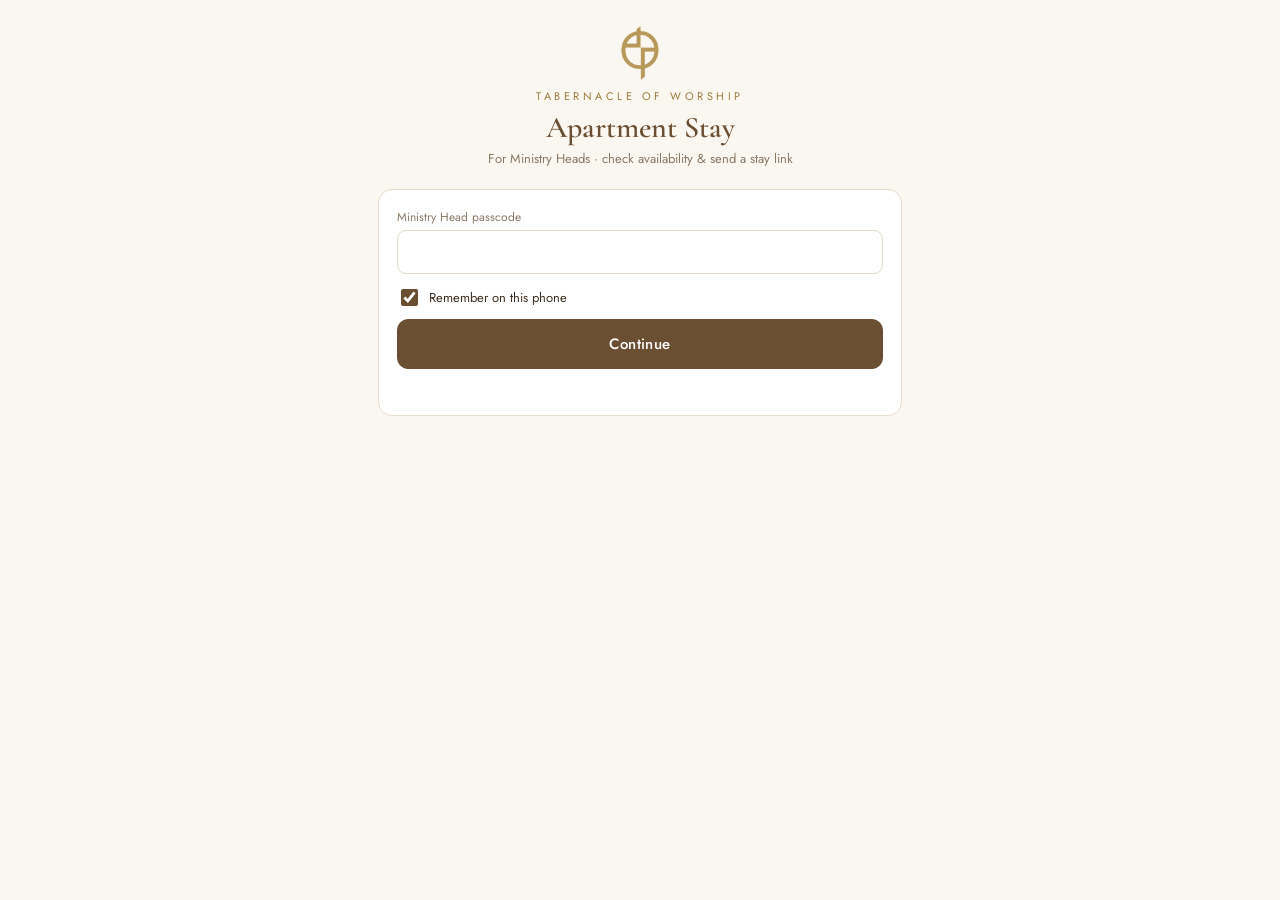
==== head.html @ 20a66131 "Add files via upload" ====
<!DOCTYPE html>
<html lang="en">
<head>
<meta charset="utf-8">
<meta name="viewport" content="width=device-width, initial-scale=1">
<meta name="robots" content="noindex, nofollow">
<title>TOW Apartment · Ministry Head</title>
<link href="https://fonts.googleapis.com/css2?family=Cormorant+Garamond:wght@500;600&family=Jost:wght@300;400;500;600&display=swap" rel="stylesheet">
<link rel="stylesheet" href="style.css">
<link rel="icon" type="image/png" href="favicon.png">
</head>
<body>
<div class="wrap">
  <header class="top">
    <img class="mark" src="logo-mark.png" alt="TOW">
    <div class="eyebrow">Tabernacle of Worship</div>
    <h1>Apartment Stay</h1>
    <div class="sub">For Ministry Heads · check availability &amp; send a stay link</div>
  </header>

  <section class="card" id="login">
    <div class="f"><label>Ministry Head passcode</label><input id="hkey" type="password"></div>
    <label class="inline" style="margin:0 0 6px"><input type="checkbox" id="remember" checked> Remember on this phone</label>
    <button class="btn pri" id="loginBtn">Continue</button>
    <div class="msg" id="loginMsg"></div>
  </section>

  <div id="main" class="hide">
    <section class="card">
      <h2><span class="n">1</span>Your ministry</h2>
      <div class="f"><select id="ministry"></select><div class="hint" id="headName"></div></div>
    </section>

    <section class="card">
      <h2><span class="n">2</span>Check availability</h2>
      <div class="row">
        <div class="f"><label>Check-in date</label><input id="cin" type="date"></div>
        <div class="f"><label>Check-in time</label><input id="cinT" type="time" value="15:00"></div>
      </div>
      <div class="row">
        <div class="f"><label>Check-out date</label><input id="cout" type="date"></div>
        <div class="f"><label>Check-out time</label><input id="coutT" type="time" value="12:00"></div>
      </div>
      <div class="hint" style="margin:-4px 0 12px">Bookings must be at least 1 week in advance.</div>
      <div class="units4" id="units"></div>
      <div class="note" id="avNote" style="margin-top:12px"></div>
    </section>

    <section class="card">
      <h2><span class="n">3</span>Create the member's stay link</h2>
      <div class="f"><label>Member's name</label><input id="member"></div>
      <div class="f"><label>Stay category</label><div class="opts" id="cats"></div></div>
      <p class="small muted" style="margin:0">Creating the link counts as your digital approval. Your name, ministry and the time will be stamped on the member's form.</p>
      <button class="btn pri" id="createBtn">Approve &amp; create link</button>
      <div class="msg" id="createMsg"></div>
      <div id="linkOut" class="hide">
        <div class="note ok" style="margin-top:12px" id="okText"></div>
        <div class="linkbox" id="linkBox" style="margin-top:10px"></div>
        <div class="row" style="margin-top:10px">
          <a class="btn pri" id="waBtn" target="_blank" rel="noopener" style="margin:0">Send on WhatsApp</a>
          <button class="btn" id="copyBtn" style="margin:0">Copy link</button>
        </div>
      </div>
    </section>
    <p class="small muted center">After the member submits, the Church Admin assigns the unit and sends you the confirmation and check-in notes to forward.</p>
  </div>
</div>
<script src="config.js"></script>
<script src="app.js"></script>
<script>
let HKEY = "", MIN = [], AV = [];
const min = earliestBooking();
$("cin").min = iso(min); $("cout").min = iso(min);
$("cats").innerHTML = PAID_CATS.map((c, i) => `<label><input type="radio" name="cat" value="${c}"${i === 0 ? " checked" : ""}><span>${c}${i === 0 ? "<small>Rehearsal / serving at TOW that weekend</small>" : ""}</span></label>`).join("");
$("hkey").value = store.get("tow-head-key") || "";

$("loginBtn").onclick = async () => {
  HKEY = $("hkey").value; $("loginMsg").textContent = "Checking…";
  try {
    const j = await api("headInit", { hkey: HKEY });
    MIN = j.ministries.filter(m => m.ministry !== "Accounts"); AV = j.availability;
    if ($("remember").checked) store.set("tow-head-key", HKEY); else store.del("tow-head-key");
    $("ministry").innerHTML = `<option value="">Select your ministry</option>` + MIN.map(m => `<option>${esc(m.ministry)}</option>`).join("");
    const saved = store.get("tow-head-ministry"); if (saved && MIN.some(m => m.ministry === saved)) $("ministry").value = saved;
    $("login").classList.add("hide"); $("main").classList.remove("hide"); render();
  } catch (e) { $("loginMsg").textContent = e.message }
};
if (store.get("tow-head-key")) $("loginBtn").click();

const sel = () => MIN.find(m => m.ministry === $("ministry").value);
const range = () => ({ a: $("cin").value ? $("cin").value + "T" + ($("cinT").value || "15:00") : "", b: $("cout").value ? $("cout").value + "T" + ($("coutT").value || "12:00") : "" });
function render() {
  const m = sel(); $("headName").textContent = m ? "Ministry Head: " + m.head + (m.notes ? " · " + m.notes : "") : "";
  if (m) store.set("tow-head-ministry", m.ministry);
  const { a, b } = range(), A = toD(a), B = toD(b);
  const freeOf = u => !AV.some(x => unitsOf(x.unit).includes(String(u)) && toD(x.from) < B && toD(x.to) > A);
  let box = '<span class="muted">Pick the dates to check availability.</span>';
  if (A && B && B > A) {
    const main = [3, 4, 2].filter(freeOf);
    box = main.length ? `<b style="color:var(--ok)">✅ Available for these dates</b><div class="small muted" style="margin-top:3px">The Church Admin will assign the unit after the member submits.</div>`
      : freeOf(1) ? `<b style="color:#8a5a1f">🟡 Limited availability</b><div class="small muted" style="margin-top:3px">Please check with the Church Admin before sending the link.</div>`
      : `<b style="color:var(--warn)">❌ Fully booked for these dates</b><div class="small muted" style="margin-top:3px">Please suggest other dates.</div>`;
  }
  $("units").innerHTML = `<div class="u" style="grid-column:1/-1">${box}</div>`;
  const unassigned = AV.filter(x => !unitsOf(x.unit).length && A && B && toD(x.from) < B && toD(x.to) > A).length;
  let n = "";
  if (A && B) {
    if (B <= A) n = "Check-out must be after check-in.";
    else if (A < earliestBooking()) n = "Check-in must be at least 1 week from today.";
    else { const km = s => accompanied(s) ? "with Ministry Head / Church Admin" : "self (keys at guard house)"; n = `${nightsOf(a, b)} night(s) · Check-in ${km(a)} · Check-out ${km(b)}.` + (unassigned ? ` ${unassigned} other request(s) for these dates are waiting for a unit.` : ""); }
  }
  $("avNote").textContent = n; $("avNote").className = "note" + (/must/.test(n) ? " warn" : "");
}
["ministry", "cin", "cinT", "cout", "coutT"].forEach(id => $(id).addEventListener("input", render));

$("createBtn").onclick = async () => {
  const m = sel(), { a, b } = range();
  if (!m) return $("createMsg").textContent = "Please select your ministry.";
  if (!a || !b) return $("createMsg").textContent = "Please choose the dates.";
  if (!$("member").value.trim()) return $("createMsg").textContent = "Please enter the member's name.";
  const cat = document.querySelector('input[name=cat]:checked').value;
  $("createBtn").disabled = true; $("createMsg").textContent = "Creating…";
  try {
    const j = await api("createApproval", { hkey: HKEY, ministry: m.ministry, member: $("member").value.trim(), category: cat, cin: a, cout: b });
    $("createMsg").textContent = "";
    $("okText").textContent = `Approved by ${j.approval.head} · ${fmtShort(a)} → ${fmtShort(b)}`;
    $("linkBox").textContent = j.approval.link;
    const text = `Hi ${$("member").value.trim()} 👋\n\nYour apartment stay at TOW is approved for *${fmt(a)}* to *${fmt(b)}*.\n\nPlease fill in and sign the stay form here:\n${j.approval.link}\n\nThe Church Admin will confirm your unit and check-in details after you submit. 🙏`;
    $("waBtn").href = waLink("", text);
    $("copyBtn").onclick = e => copyText(j.approval.link, e.target);
    $("linkOut").classList.remove("hide");
  } catch (e) { $("createMsg").textContent = e.message }
  finally { $("createBtn").disabled = false }
};
</script>
</body>
</html>
---- style.css ----
:root{--ink:#3d2f22;--brown:#6b4f33;--gold:#9a7d3f;--line:#e6dccb;--bg:#faf7f1;--card:#fff;--muted:#8a7a68;--soft:#fbf6ea;--warn:#a5532a;--ok:#4f7a4a}
*{box-sizing:border-box}
body{margin:0;background:var(--bg);color:var(--ink);font:400 15px/1.5 Jost,system-ui,sans-serif}
.wrap{max-width:560px;margin:0 auto;padding:26px 18px 70px}
.wrap.wide{max-width:1100px}
header.top{text-align:center;margin-bottom:20px}
.eyebrow{letter-spacing:.32em;font-size:11px;color:var(--gold);text-transform:uppercase}
h1{font:600 30px/1.15 "Cormorant Garamond",serif;margin:6px 0 4px;color:var(--brown)}
h2{font:600 19px "Cormorant Garamond",serif;color:var(--brown);margin:0 0 12px;display:flex;align-items:center;gap:10px}
h2 .n{font:500 11px Jost;color:#fff;background:var(--gold);width:22px;height:22px;border-radius:50%;display:inline-grid;place-items:center;flex:none}
.sub{color:var(--muted);font-size:13px}
.card{background:var(--card);border:1px solid var(--line);border-radius:14px;padding:18px;margin-bottom:16px}
label{display:block;font-size:12px;color:var(--muted);margin:0 0 4px}
input,select,textarea{width:100%;font:inherit;color:var(--ink);background:#fff;border:1px solid var(--line);border-radius:9px;padding:10px 12px;outline:none}
input:focus,select:focus,textarea:focus{border-color:var(--gold)}
input[type=date],input[type=time],input[type=datetime-local]{min-width:0;-webkit-appearance:none;appearance:none;min-height:44px}
textarea{resize:vertical;min-height:60px}
.f{margin-bottom:12px}.f:last-child{margin-bottom:0}
.row{display:grid;grid-template-columns:minmax(0,1fr) minmax(0,1fr);gap:10px}
.opts{display:grid;gap:7px}
.opts label{margin:0;display:flex;gap:10px;align-items:center;border:1px solid var(--line);border-radius:10px;padding:11px 12px;cursor:pointer;color:var(--ink);font-size:14px;line-height:1.3}
.opts input{display:none}
.opts label:has(input:checked){border-color:var(--gold);background:var(--soft)}
.opts small{display:block;color:var(--muted);font-size:11.5px}
.check{display:flex;gap:10px;align-items:flex-start;font-size:14px;color:var(--ink);margin:0}
.check input{width:20px;height:20px;margin:1px 0 0;accent-color:var(--brown);flex:none}
.inline{display:flex;align-items:center;gap:8px;margin-top:7px;font-size:13px;color:var(--ink)}
.inline input{width:17px;height:17px;accent-color:var(--brown)}
ul.tc{margin:0;padding-left:18px}ul.tc li{margin:0 0 6px;font-size:14px}ul.tc li::marker{color:var(--gold)}
.why{margin:0 0 12px;font-size:14px;color:var(--brown);background:var(--soft);border-left:3px solid var(--gold);padding:10px 12px;border-radius:0 8px 8px 0}
.verse{display:block;margin-top:6px;font:italic 500 15px "Cormorant Garamond",serif;color:var(--gold)}
.note{background:var(--soft);border-radius:9px;padding:10px 12px;font-size:13px;color:var(--brown);line-height:1.55}
.note.warn{background:#f8ebe6;color:var(--warn)}
.note.ok{background:#eef4ea;color:var(--ok)}
.note:empty{display:none}
.muted{color:var(--muted)}.small{font-size:12px}
.hint{font-size:12px;color:var(--muted);margin-top:5px}.hint:empty{display:none}
.total{display:flex;justify-content:space-between;align-items:baseline;border-bottom:1px solid var(--line);padding-bottom:12px;margin-bottom:14px}
.amt{font:600 28px "Cormorant Garamond",serif;color:var(--brown)}
.pay{display:grid;grid-template-columns:110px 1fr;gap:14px;align-items:center}
.pay img{width:110px;height:110px;border:1px solid var(--line);border-radius:8px;padding:4px;background:#fff}
.kv{font-size:13px;line-height:1.7}
.mini{font:500 12px Jost;border:1px solid var(--gold);color:var(--brown);background:#fff;border-radius:20px;padding:5px 12px;cursor:pointer}
.sig{border:1px dashed #cdbfa7;border-radius:10px;background:#fff;position:relative;height:140px;touch-action:none}
.sig canvas{width:100%;height:100%;display:block;border-radius:10px}
.sig .ph{position:absolute;inset:0;display:grid;place-items:center;color:#c4b59c;font-size:13px;pointer-events:none}
.sig .clr{position:absolute;right:8px;top:8px}
.btn{display:block;width:100%;font:500 15px Jost;letter-spacing:.03em;border:1px solid var(--line);border-radius:11px;padding:13px;cursor:pointer;margin-top:10px;text-align:center;text-decoration:none;background:#fff;color:var(--brown)}
.btn.pri{background:var(--brown);color:#fff;border-color:var(--brown)}
.btn.sm{display:inline-block;width:auto;font-size:13.5px;padding:9px 14px;margin:0}
.btn:disabled,.btn.off{opacity:.45;cursor:not-allowed}
.stamp{border:1.5px solid var(--brown);color:var(--brown);border-radius:10px;padding:10px 12px;font-size:13.5px;display:flex;gap:10px;align-items:flex-start;background:#fff}
.stamp b{font-weight:600}
.msg{font-size:13px;text-align:center;margin-top:10px;color:var(--brown);min-height:18px}
.hide{display:none!important}
.center{text-align:center}
.big-ok{font-size:42px;line-height:1}
.linkbox{word-break:break-all;background:var(--soft);border-radius:9px;padding:10px 12px;font-size:13px;color:var(--brown)}
.units4{display:grid;grid-template-columns:1fr 1fr;gap:8px}
.u{border:1px solid var(--line);border-radius:10px;padding:10px 12px;font-size:13px}
.u b{font:600 16px "Cormorant Garamond",serif;color:var(--brown);display:block}
.dot{display:inline-block;width:8px;height:8px;border-radius:50%;margin-right:6px;vertical-align:middle}
.free{background:#8fb08a}.busy{background:#c9853f}

.mark{width:54px;height:54px;display:block;margin:0 auto 8px}
/* compact stay summary */
.stay{background:var(--soft);border-radius:12px;padding:12px 14px;margin-bottom:14px}
.stay .cat{font:600 16px "Cormorant Garamond",serif;color:var(--brown);margin-bottom:8px}
.stay .ln{display:grid;grid-template-columns:76px 1fr;gap:6px;align-items:baseline;font-size:14px}
.stay .ln span{font-size:11px;letter-spacing:.08em;text-transform:uppercase;color:var(--muted)}
.stay .key{font-size:12px;color:var(--muted);margin:1px 0 8px 82px;line-height:1.35}
.stay .foot{font-size:12px;color:var(--muted);border-top:1px solid var(--line);padding-top:8px;margin-top:2px}
/* compact terms */
.terms .why{font-size:13px;line-height:1.5;padding:9px 11px}
.terms .verse{font-size:14px;margin-top:4px}
.terms ul.tc{padding-left:16px}
.terms ul.tc li{font-size:13px;line-height:1.45;margin-bottom:5px;color:#4a3b2c}
/* love gift */
.gift-hero{text-align:center;padding:4px 0 14px;border-bottom:1px solid var(--line);margin-bottom:14px}
.gift-hero .lb{font-size:11px;letter-spacing:.14em;text-transform:uppercase;color:var(--muted)}
.gift-hero .big{font:600 40px/1.1 "Cormorant Garamond",serif;color:var(--brown);margin:4px 0 2px}
.gift-hero .big small{font:400 15px Jost;color:var(--muted)}
.gift-hero .sm{font-size:12.5px;color:var(--muted)}
.fine{font-size:11.5px;color:var(--muted);line-height:1.45;margin:10px 0 0}
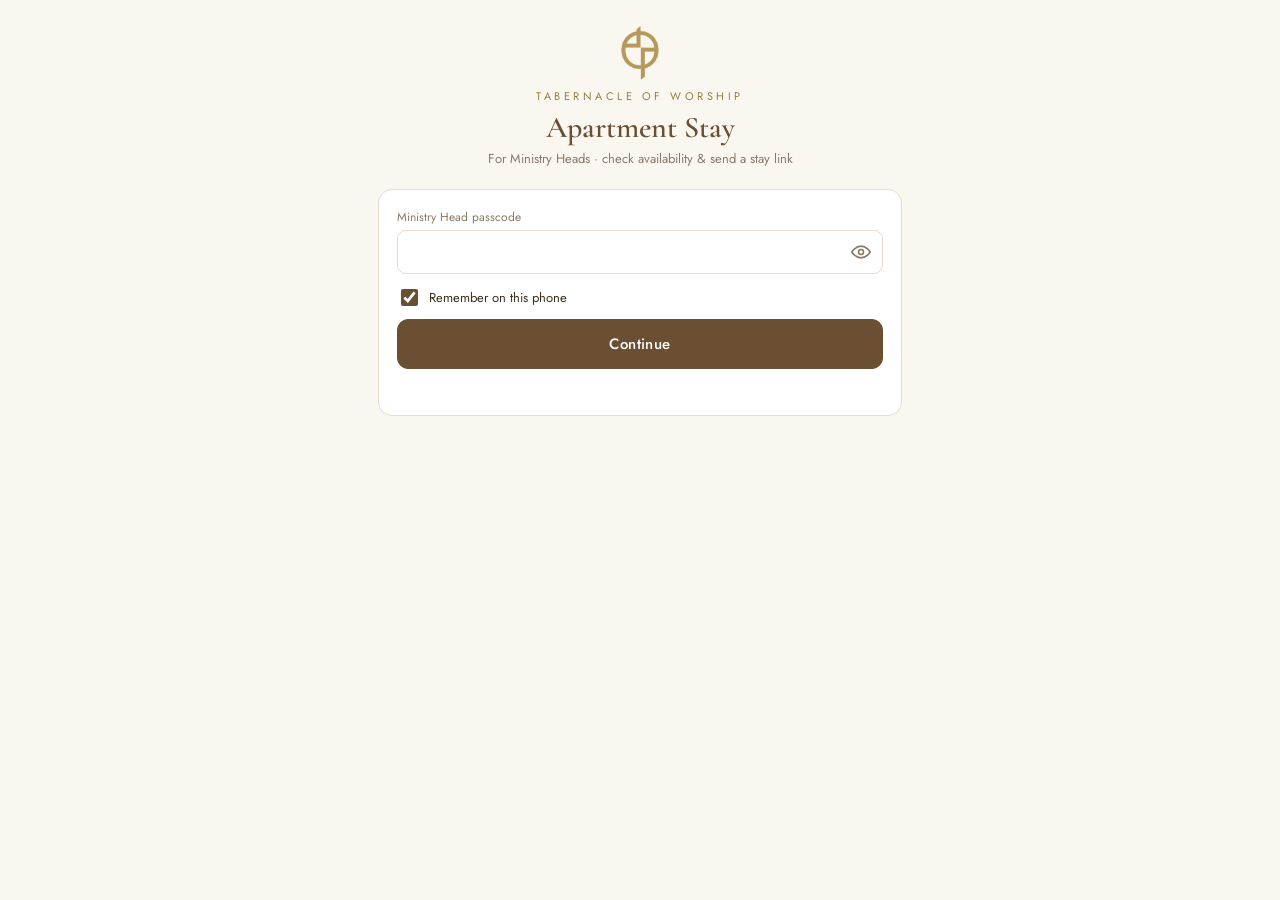
==== commit 0877410f: "Add files via upload" ====
--- a/head.html
+++ b/head.html
@@ -6,7 +6,7 @@
 <meta name="robots" content="noindex, nofollow">
 <title>TOW Apartment · Ministry Head</title>
 <link href="https://fonts.googleapis.com/css2?family=Cormorant+Garamond:wght@500;600&family=Jost:wght@300;400;500;600&display=swap" rel="stylesheet">
-<link rel="stylesheet" href="style.css">
+<link rel="stylesheet" href="style.css?v=20261120d">
 <link rel="icon" type="image/png" href="favicon.png">
 </head>
 <body>
@@ -65,8 +65,8 @@
     <p class="small muted center">After the member submits, the Church Admin assigns the unit and sends you the confirmation and check-in notes to forward.</p>
   </div>
 </div>
-<script src="config.js"></script>
-<script src="app.js"></script>
+<script src="config.js?v=20261120d"></script>
+<script src="app.js?v=20261120d"></script>
 <script>
 let HKEY = "", MIN = [], AV = [];
 const min = earliestBooking();
@@ -75,7 +75,7 @@
 $("hkey").value = store.get("tow-head-key") || "";
 
 $("loginBtn").onclick = async () => {
-  HKEY = $("hkey").value; $("loginMsg").textContent = "Checking…";
+  HKEY = $("hkey").value.trim(); if (!HKEY) return $("loginMsg").textContent = "Please type the passcode."; $("loginMsg").textContent = "Logging in…"; $("loginBtn").disabled = true;
   try {
     const j = await api("headInit", { hkey: HKEY });
     MIN = j.ministries.filter(m => m.ministry !== "Accounts"); AV = j.availability;
@@ -83,9 +83,10 @@
     $("ministry").innerHTML = `<option value="">Select your ministry</option>` + MIN.map(m => `<option>${esc(m.ministry)}</option>`).join("");
     const saved = store.get("tow-head-ministry"); if (saved && MIN.some(m => m.ministry === saved)) $("ministry").value = saved;
     $("login").classList.add("hide"); $("main").classList.remove("hide"); render();
-  } catch (e) { $("loginMsg").textContent = e.message }
+  } catch (e) { $("loginMsg").textContent = e.message; if (/passcode/i.test(e.message)) store.del("tow-head-key") }
+  finally { $("loginBtn").disabled = false }
 };
-if (store.get("tow-head-key")) $("loginBtn").click();
+if (typeof pwToggle === "function") pwToggle("hkey");
 
 const sel = () => MIN.find(m => m.ministry === $("ministry").value);
 const range = () => ({ a: $("cin").value ? $("cin").value + "T" + ($("cinT").value || "15:00") : "", b: $("cout").value ? $("cout").value + "T" + ($("coutT").value || "12:00") : "" });
@@ -132,6 +133,8 @@
   } catch (e) { $("createMsg").textContent = e.message }
   finally { $("createBtn").disabled = false }
 };
+// auto-login last, after everything above is ready
+if (store.get("tow-head-key")) $("loginBtn").click();
 </script>
 </body>
 </html>
--- a/style.css
+++ b/style.css
@@ -82,3 +82,16 @@
 .gift-hero .big small{font:400 15px Jost;color:var(--muted)}
 .gift-hero .sm{font-size:12.5px;color:var(--muted)}
 .fine{font-size:11.5px;color:var(--muted);line-height:1.45;margin:10px 0 0}
+
+/* passcode show/hide */
+.pw{position:relative}
+.pw input{padding-right:46px}
+.pwbtn{position:absolute;right:6px;top:50%;transform:translateY(-50%);border:0;background:transparent;color:var(--muted);cursor:pointer;padding:6px;border-radius:6px;display:grid;place-items:center}
+.pwbtn:hover{color:var(--brown);background:var(--soft)}
+/* status bar */
+#statusBar{position:fixed;top:14px;left:50%;transform:translateX(-50%) translateY(-80px);z-index:60;background:#fff;border:1px solid var(--line);box-shadow:0 6px 24px rgba(60,40,20,.12);border-radius:30px;padding:9px 16px;font-size:13.5px;color:var(--brown);display:flex;gap:9px;align-items:center;transition:transform .2s;max-width:92vw}
+#statusBar.show{transform:translateX(-50%) translateY(0)}
+#statusBar.ok{border-color:#c9dcc0;color:var(--ok)}
+#statusBar.err{border-color:#e6c4b4;color:var(--warn);background:#fdf6f3}
+.spin{width:15px;height:15px;border:2px solid var(--line);border-top-color:var(--gold);border-radius:50%;animation:sp .7s linear infinite;flex:none}
+@keyframes sp{to{transform:rotate(360deg)}}
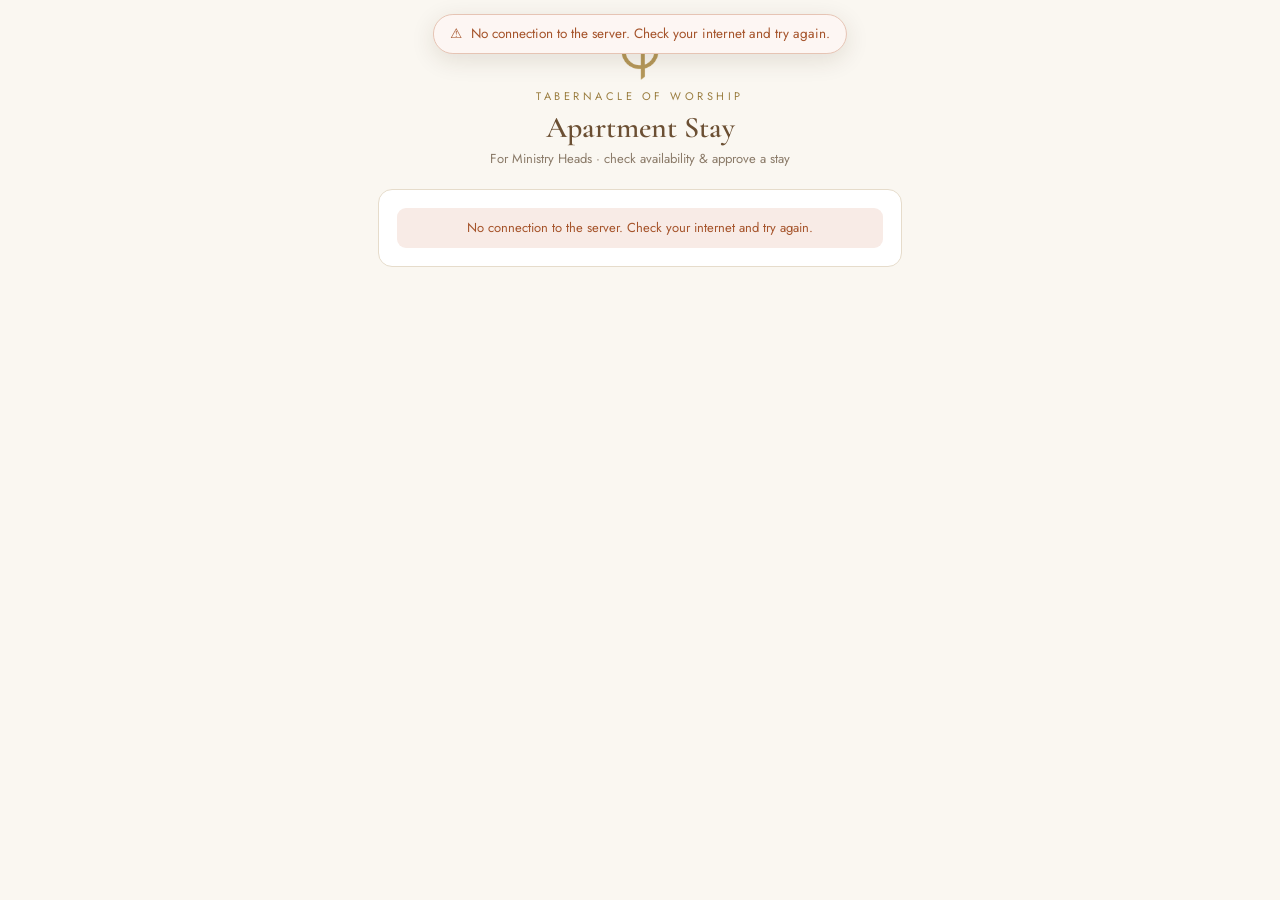
==== commit 3737d7f2: "Add files via upload" ====
--- a/head.html
+++ b/head.html
@@ -6,7 +6,7 @@
 <meta name="robots" content="noindex, nofollow">
 <title>TOW Apartment · Ministry Head</title>
 <link href="https://fonts.googleapis.com/css2?family=Cormorant+Garamond:wght@500;600&family=Jost:wght@300;400;500;600&display=swap" rel="stylesheet">
-<link rel="stylesheet" href="style.css?v=20261120d">
+<link rel="stylesheet" href="style.css?v=20261124e">
 <link rel="icon" type="image/png" href="favicon.png">
 </head>
 <body>
@@ -15,16 +15,10 @@
     <img class="mark" src="logo-mark.png" alt="TOW">
     <div class="eyebrow">Tabernacle of Worship</div>
     <h1>Apartment Stay</h1>
-    <div class="sub">For Ministry Heads · check availability &amp; send a stay link</div>
+    <div class="sub">For Ministry Heads · check availability &amp; approve a stay</div>
   </header>
 
-  <section class="card" id="login">
-    <div class="f"><label>Ministry Head passcode</label><input id="hkey" type="password"></div>
-    <label class="inline" style="margin:0 0 6px"><input type="checkbox" id="remember" checked> Remember on this phone</label>
-    <button class="btn pri" id="loginBtn">Continue</button>
-    <div class="msg" id="loginMsg"></div>
-  </section>
-
+  <div class="card center" id="loading"><span class="muted">Loading…</span></div>
   <div id="main" class="hide">
     <section class="card">
       <h2><span class="n">1</span>Your ministry</h2>
@@ -41,16 +35,17 @@
         <div class="f"><label>Check-out date</label><input id="cout" type="date"></div>
         <div class="f"><label>Check-out time</label><input id="coutT" type="time" value="12:00"></div>
       </div>
-      <div class="hint" style="margin:-4px 0 12px">Bookings must be at least 1 week in advance.</div>
+      <div class="hint" style="margin:-4px 0 12px">Please book at least 1 week ahead. Dates within this week are for special consideration only.</div>
       <div class="units4" id="units"></div>
       <div class="note" id="avNote" style="margin-top:12px"></div>
     </section>
 
     <section class="card">
-      <h2><span class="n">3</span>Create the member's stay link</h2>
+      <h2><span class="n">3</span>Approve &amp; create the member's link</h2>
       <div class="f"><label>Member's name</label><input id="member"></div>
       <div class="f"><label>Stay category</label><div class="opts" id="cats"></div></div>
-      <p class="small muted" style="margin:0">Creating the link counts as your digital approval. Your name, ministry and the time will be stamped on the member's form.</p>
+      <div class="f"><label>Your personal passcode</label><input id="code" type="password" inputmode="numeric" autocomplete="off"><label class="inline"><input type="checkbox" id="remember" checked> Remember on this phone</label></div>
+      <div class="stamp" id="stampPreview" style="margin:4px 0 0"><span>✔</span><span>Your approval stamp will appear on the member's form.</span></div>
       <button class="btn pri" id="createBtn">Approve &amp; create link</button>
       <div class="msg" id="createMsg"></div>
       <div id="linkOut" class="hide">
@@ -65,34 +60,32 @@
     <p class="small muted center">After the member submits, the Church Admin assigns the unit and sends you the confirmation and check-in notes to forward.</p>
   </div>
 </div>
-<script src="config.js?v=20261120d"></script>
-<script src="app.js?v=20261120d"></script>
+<script src="config.js?v=20261124e"></script>
+<script src="app.js?v=20261124e"></script>
 <script>
-let HKEY = "", MIN = [], AV = [];
-const min = earliestBooking();
-$("cin").min = iso(min); $("cout").min = iso(min);
+let MIN = [], AV = [];
+const today = new Date(); today.setHours(0, 0, 0, 0);
+$("cin").min = iso(today); $("cout").min = iso(today);
 $("cats").innerHTML = PAID_CATS.map((c, i) => `<label><input type="radio" name="cat" value="${c}"${i === 0 ? " checked" : ""}><span>${c}${i === 0 ? "<small>Rehearsal / serving at TOW that weekend</small>" : ""}</span></label>`).join("");
-$("hkey").value = store.get("tow-head-key") || "";
+if (typeof pwToggle === "function") pwToggle("code");
 
-$("loginBtn").onclick = async () => {
-  HKEY = $("hkey").value.trim(); if (!HKEY) return $("loginMsg").textContent = "Please type the passcode."; $("loginMsg").textContent = "Logging in…"; $("loginBtn").disabled = true;
+(async () => {
   try {
-    const j = await api("headInit", { hkey: HKEY });
+    const j = await api("headInit");
     MIN = j.ministries.filter(m => m.ministry !== "Accounts"); AV = j.availability;
-    if ($("remember").checked) store.set("tow-head-key", HKEY); else store.del("tow-head-key");
     $("ministry").innerHTML = `<option value="">Select your ministry</option>` + MIN.map(m => `<option>${esc(m.ministry)}</option>`).join("");
     const saved = store.get("tow-head-ministry"); if (saved && MIN.some(m => m.ministry === saved)) $("ministry").value = saved;
-    $("login").classList.add("hide"); $("main").classList.remove("hide"); render();
-  } catch (e) { $("loginMsg").textContent = e.message; if (/passcode/i.test(e.message)) store.del("tow-head-key") }
-  finally { $("loginBtn").disabled = false }
-};
-if (typeof pwToggle === "function") pwToggle("hkey");
+    $("loading").classList.add("hide"); $("main").classList.remove("hide"); render();
+  } catch (e) { $("loading").innerHTML = `<div class="note warn">${esc(e.message)}</div>` }
+})();
 
 const sel = () => MIN.find(m => m.ministry === $("ministry").value);
 const range = () => ({ a: $("cin").value ? $("cin").value + "T" + ($("cinT").value || "15:00") : "", b: $("cout").value ? $("cout").value + "T" + ($("coutT").value || "12:00") : "" });
+const codeKey = () => "tow-head-code:" + (sel() ? sel().head : "");
 function render() {
   const m = sel(); $("headName").textContent = m ? "Ministry Head: " + m.head + (m.notes ? " · " + m.notes : "") : "";
-  if (m) store.set("tow-head-ministry", m.ministry);
+  if (m) { store.set("tow-head-ministry", m.ministry); if (!$("code").value) $("code").value = store.get(codeKey()) || "" }
+  $("stampPreview").innerHTML = `<span>✔</span><span>${m ? `Approved by <b>${esc(m.head)}</b> · ${esc(m.ministry)} · <span class="muted">time stamped when you create the link</span>` : "Select your ministry to see your approval stamp."}</span>`;
   const { a, b } = range(), A = toD(a), B = toD(b);
   const freeOf = u => !AV.some(x => unitsOf(x.unit).includes(String(u)) && toD(x.from) < B && toD(x.to) > A);
   let box = '<span class="muted">Pick the dates to check availability.</span>';
@@ -103,38 +96,36 @@
       : `<b style="color:var(--warn)">❌ Fully booked for these dates</b><div class="small muted" style="margin-top:3px">Please suggest other dates.</div>`;
   }
   $("units").innerHTML = `<div class="u" style="grid-column:1/-1">${box}</div>`;
-  const unassigned = AV.filter(x => !unitsOf(x.unit).length && A && B && toD(x.from) < B && toD(x.to) > A).length;
-  let n = "";
+  let n = "", warn = false;
   if (A && B) {
-    if (B <= A) n = "Check-out must be after check-in.";
-    else if (A < earliestBooking()) n = "Check-in must be at least 1 week from today.";
-    else { const km = s => accompanied(s) ? "with Ministry Head / Church Admin" : "self (keys at guard house)"; n = `${nightsOf(a, b)} night(s) · Check-in ${km(a)} · Check-out ${km(b)}.` + (unassigned ? ` ${unassigned} other request(s) for these dates are waiting for a unit.` : ""); }
+    if (B <= A) { n = "Check-out must be after check-in."; warn = true }
+    else if (A < today) { n = "The check-in date has already passed."; warn = true }
+    else { const km = s => accompanied(s) ? "with Ministry Head / Church Admin" : "self (keys at guard house)"; n = `${nightsOf(a, b)} night(s) · Check-in ${km(a)} · Check-out ${km(b)}.` + (A < earliestBooking() ? " ⚠️ Less than 1 week away: special consideration." : "") }
   }
-  $("avNote").textContent = n; $("avNote").className = "note" + (/must/.test(n) ? " warn" : "");
+  $("avNote").textContent = n; $("avNote").className = "note" + (warn ? " warn" : "");
 }
 ["ministry", "cin", "cinT", "cout", "coutT"].forEach(id => $(id).addEventListener("input", render));
 
 $("createBtn").onclick = async () => {
-  const m = sel(), { a, b } = range();
+  const m = sel(), { a, b } = range(), code = $("code").value.trim();
   if (!m) return $("createMsg").textContent = "Please select your ministry.";
   if (!a || !b) return $("createMsg").textContent = "Please choose the dates.";
   if (!$("member").value.trim()) return $("createMsg").textContent = "Please enter the member's name.";
+  if (!code) return $("createMsg").textContent = "Please enter your personal passcode.";
   const cat = document.querySelector('input[name=cat]:checked').value;
-  $("createBtn").disabled = true; $("createMsg").textContent = "Creating…";
+  $("createBtn").disabled = true; $("createMsg").textContent = "";
   try {
-    const j = await api("createApproval", { hkey: HKEY, ministry: m.ministry, member: $("member").value.trim(), category: cat, cin: a, cout: b });
-    $("createMsg").textContent = "";
-    $("okText").textContent = `Approved by ${j.approval.head} · ${fmtShort(a)} → ${fmtShort(b)}`;
+    const j = await api("createApproval", { ministry: m.ministry, code, member: $("member").value.trim(), category: cat, cin: a, cout: b });
+    if ($("remember").checked) store.set(codeKey(), code); else store.del(codeKey());
+    $("okText").innerHTML = `✔ Approved by <b>${esc(j.approval.head)}</b> · ${esc(fmtShort(a))} → ${esc(fmtShort(b))}${j.approval.shortNotice ? "<br>⚠️ Short notice: marked for special consideration" : ""}`;
     $("linkBox").textContent = j.approval.link;
     const text = `Hi ${$("member").value.trim()} 👋\n\nYour apartment stay at TOW is approved for *${fmt(a)}* to *${fmt(b)}*.\n\nPlease fill in and sign the stay form here:\n${j.approval.link}\n\nThe Church Admin will confirm your unit and check-in details after you submit. 🙏`;
     $("waBtn").href = waLink("", text);
     $("copyBtn").onclick = e => copyText(j.approval.link, e.target);
     $("linkOut").classList.remove("hide");
-  } catch (e) { $("createMsg").textContent = e.message }
+  } catch (e) { $("createMsg").textContent = e.message; if (/passcode/i.test(e.message)) store.del(codeKey()) }
   finally { $("createBtn").disabled = false }
 };
-// auto-login last, after everything above is ready
-if (store.get("tow-head-key")) $("loginBtn").click();
 </script>
 </body>
 </html>
